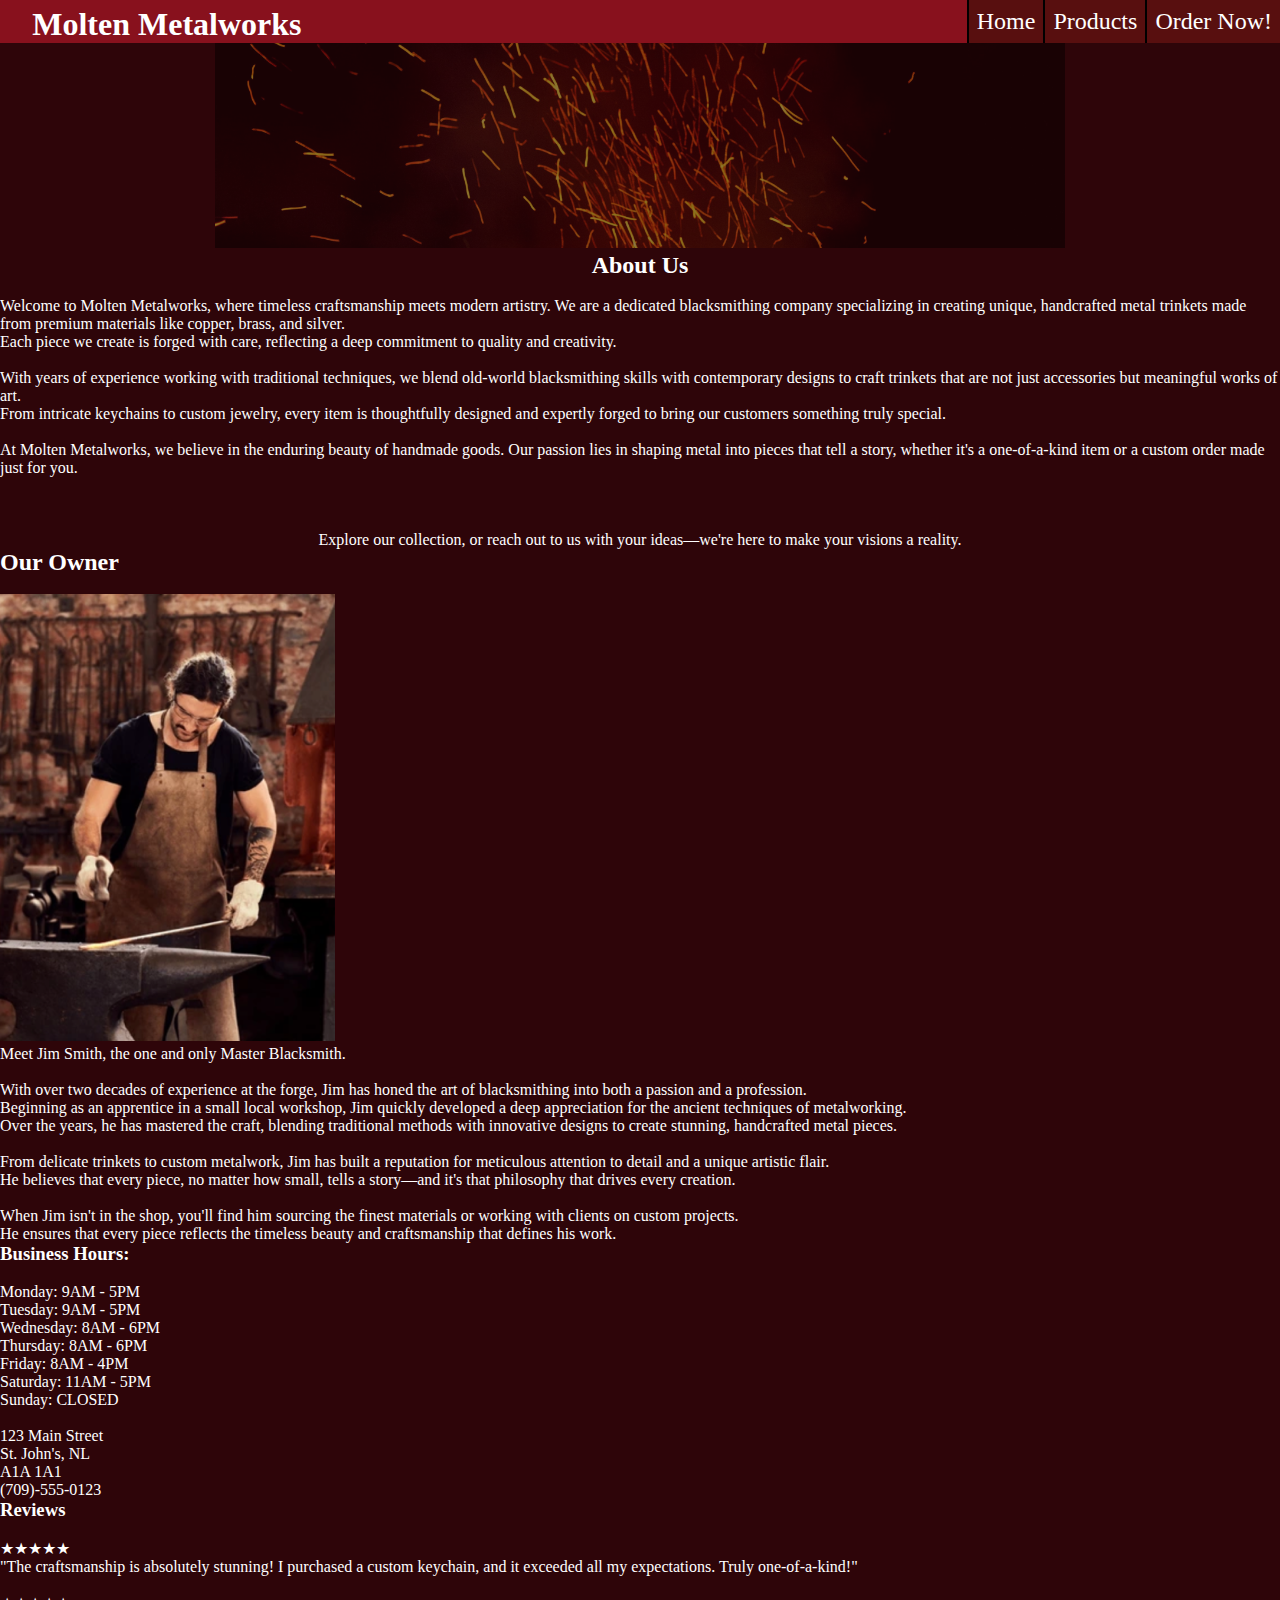
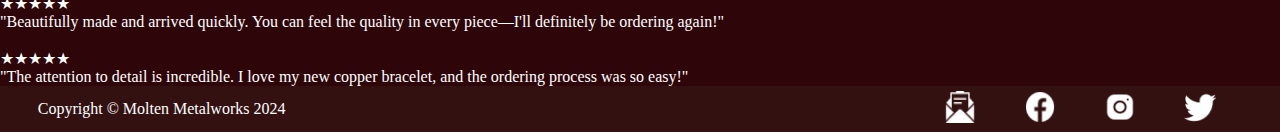
==== MidtermSprint/index.html @ f13ff61f "Added more div boxes" ====
<!DOCTYPE html>
<html lang="en">
  <head>
    <meta charset="UTF-8" />
    <meta name="viewport" content="width=device-width, initial-scale=1.0" />
    <title>Home - Molten Metalworks</title>
    <link rel="stylesheet" href="./styles/styles.css" />
  </head>
  <body>
    <div class="bodybox">
      <header>
        <div class="companyheading"><h1>Molten Metalworks</h1></div>
        <nav>
          <a href="./index.html"
            ><div class="navbox" id="homenav"><p>Home</p></div></a
          >
          <a href="./product.html"
            ><div class="navbox" id="poductsnav"><p>Products</p></div></a
          >
          <a href="./order.html"
            ><div class="navbox" id="ordernav">
              <p>Order Now!</p>
            </div></a
          >
        </nav>
      </header>
      <main>
        <div class="about-box">
          <center>
            <div class="sparks-img">
              <img
                src="./images/sparks.png"
                title="Image in main for styling"
                width="850 px"
                length="1200 px"
              />
            </div>
          </center>
          <center>
            <div class="about-heading"><h2>About Us</h2></div>
          </center>
          <br />
          <div class="about-main">
            <p>
              Welcome to Molten Metalworks, where timeless craftsmanship meets
              modern artistry. We are a dedicated blacksmithing company
              specializing in creating unique, handcrafted metal trinkets made
              from premium materials like copper, brass, and silver. <br />
              Each piece we create is forged with care, reflecting a deep
              commitment to quality and creativity.
            </p>
            <br />
            <p>
              With years of experience working with traditional techniques, we
              blend old-world blacksmithing skills with contemporary designs to
              craft trinkets that are not just accessories but meaningful works
              of art.
              <br />
              From intricate keychains to custom jewelry, every item is
              thoughtfully designed and expertly forged to bring our customers
              something truly special.
            </p>
            <br />
            <p>
              At Molten Metalworks, we believe in the enduring beauty of
              handmade goods. Our passion lies in shaping metal into pieces that
              tell a story, whether it's a one-of-a-kind item or a custom order
              made just for you.
            </p>
          </div>
          <br />
          <br />
          <br />
          <center>
            <div class="about-footer">
              <p>
                Explore our collection, or reach out to us with your ideas—we're
                here to make your visions a reality.
              </p>
            </div>
          </center>
        </div>

        <div class="ownerbox">
          <div class="ownerheading"></div>
          <h2>Our Owner</h2>
          <br />
          <div class="ownerimg">
            <img src="./images/jim_smith.png" title="Jim Smith the owner" />
          </div>
          <div class="ownertext">
            <p>Meet Jim Smith, the one and only Master Blacksmith.</p>
            <br />
            <p>
              With over two decades of experience at the forge, Jim has honed
              the art of blacksmithing into both a passion and a profession.
              <br />
              Beginning as an apprentice in a small local workshop, Jim quickly
              developed a deep appreciation for the ancient techniques of
              metalworking. <br />
              Over the years, he has mastered the craft, blending traditional
              methods with innovative designs to create stunning, handcrafted
              metal pieces.
            </p>
            <br />
            <p>
              From delicate trinkets to custom metalwork, Jim has built a
              reputation for meticulous attention to detail and a unique
              artistic flair. <br />
              He believes that every piece, no matter how small, tells a
              story—and it's that philosophy that drives every creation.
            </p>
            <br />
            <p>
              When Jim isn't in the shop, you'll find him sourcing the finest
              materials or working with clients on custom projects. <br />
              He ensures that every piece reflects the timeless beauty and
              craftsmanship that defines his work.
            </p>
          </div>
        </div>
        <div class="business-and-reviews">
          <div class="business">
            <h3>Business Hours:</h3>
            <br />
            <p>Monday: 9AM - 5PM</p>
            <p>Tuesday: 9AM - 5PM</p>
            <p>Wednesday: 8AM - 6PM</p>
            <p>Thursday: 8AM - 6PM</p>
            <p>Friday: 8AM - 4PM</p>
            <p>Saturday: 11AM - 5PM</p>
            <p>Sunday: CLOSED</p>
            <br />
            <p>123 Main Street</p>
            <p>St. John's, NL</p>
            <p>A1A 1A1</p>
            <p>(709)-555-0123</p>
          </div>

          <div class="reviews">
            <h3>Reviews</h3>
            <br />
            <p>★★★★★</p>
            <p>
              "The craftsmanship is absolutely stunning! I purchased a custom
              keychain, and it exceeded all my expectations. Truly
              one-of-a-kind!"
            </p>
            <br />
            <p>★★★★★</p>
            <p>
              "Beautifully made and arrived quickly. You can feel the quality in
              every piece—I'll definitely be ordering again!"
            </p>
            <br />
            <p>★★★★★</p>
            <p>
              "The attention to detail is incredible. I love my new copper
              bracelet, and the ordering process was so easy!"
            </p>
          </div>
        </div>
      </main>
      <footer>
        <div class="copyright">
          <p>Copyright &copy; Molten Metalworks 2024</p>
        </div>
        <div class="socials">
          <a href="#" aria-label="Email"
            ><img src="./images/email-icon 1.png" alt="Email" title="Email"
          /></a>
          <a href="#" aria-label="Facebook"
            ><img
              src="./images/facebook-icon 1.png"
              alt="Facebook"
              title="Facebook"
          /></a>
          <a href="#" aria-label="Instagram"
            ><img
              src="./images/instagram-icon 1.png"
              alt="Instagram"
              title="Instagram"
          /></a>
          <a href="#" aria-label="Twitter/X"
            ><img
              src="./images/twitter-icon 2.png"
              alt="Twitter/X"
              title="Twitter/X"
          /></a>
        </div>
      </footer>
    </div>
  </body>
</html>
---- MidtermSprint/styles/styles.css ----
* {
  margin: 0;
  padding: 0;
  /*font-family: Georgia, serif; Use font-family for fonts*/
}

.bodybox {
  background-color: #2e0509;
  color: white;
}

header {
  background-color: #88111d;
  display: grid;
  position: sticky;
  top: 0;
  grid-template-columns: repeat(3, 1fr);
  height: auto;
}

.companyheading {
  grid-column-start: 1;
  grid-column-end: -2;
  display: flex;
  align-items: end;
  padding-left: 5%;
}

nav {
  grid-column: -1;
  font-size: 1.5rem;
  display: grid;
  grid-template-columns: repeat(3, auto);
}

.navbox {
  display: flex;
  align-items: center;
  justify-content: center;
  background-color: #580f0f;
  padding: 0.5rem;
  border-left: 2px solid black;
}

.navbox > p {
  text-align: center;
  text-wrap: wrap;
}

nav a:link {
  color: white;
  text-decoration: none;
}

nav a:visited {
  color: white;
  text-decoration: none;
}

nav a:hover {
  color: white;
}

footer {
  display: grid;
  grid-template-columns: 4fr 1fr;
  background-color: #331111;
}

.copyright {
  display: flex;
  align-items: center;
  padding-left: 4%;
}

.socials {
  display: grid;
  grid-template-columns: repeat(4, auto);
  gap: 3rem;
  padding-top: 0.3rem;
  padding-bottom: 0.3rem;
  padding-right: 4rem;
  justify-content: end;
}

.socials > a > img {
  width: 2rem;
  height: 2rem;
}
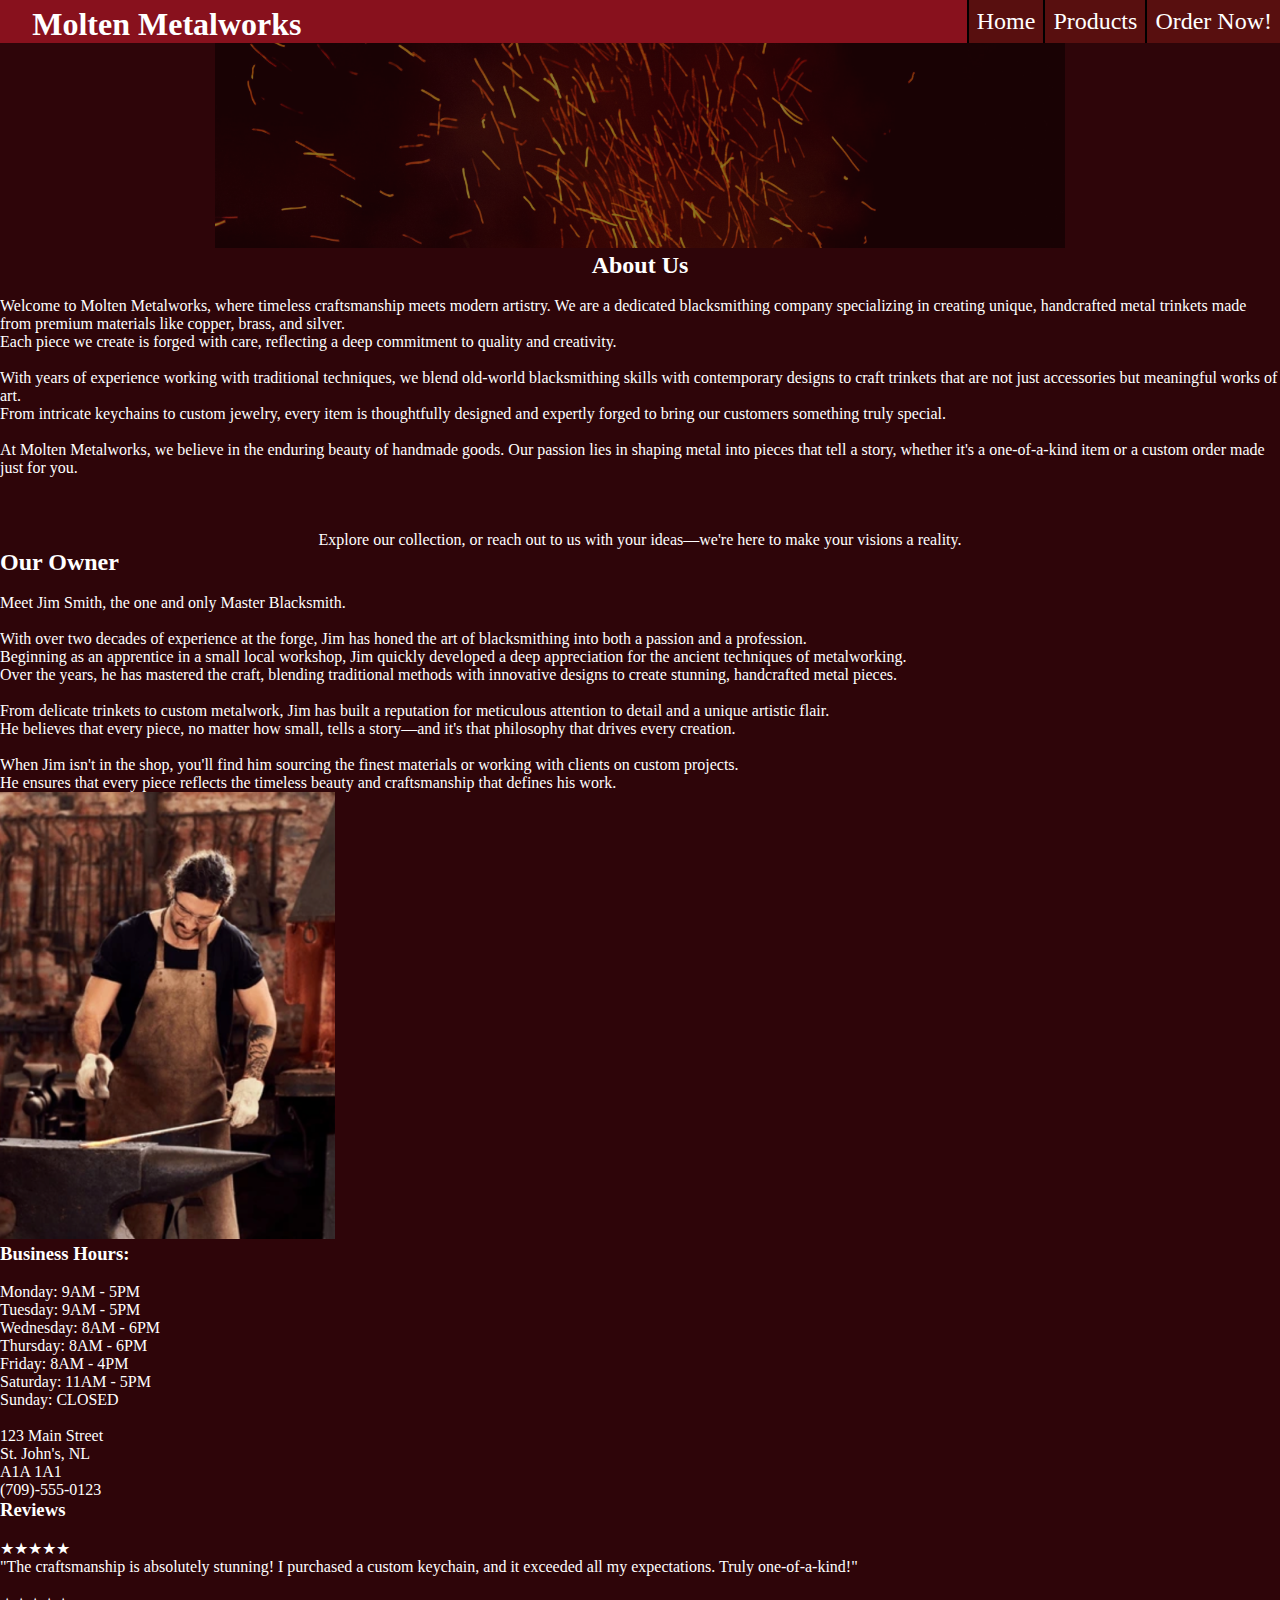
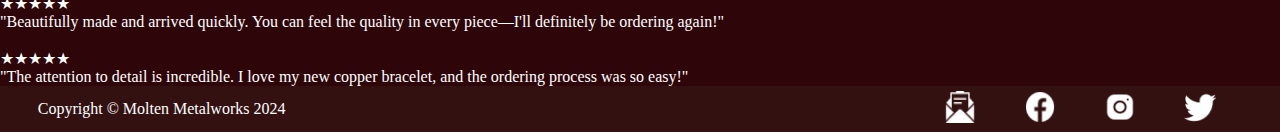
==== commit ea7338ff: "Moved woner image" ====
--- a/MidtermSprint/index.html
+++ b/MidtermSprint/index.html
@@ -85,9 +85,7 @@
           <div class="ownerheading"></div>
           <h2>Our Owner</h2>
           <br />
-          <div class="ownerimg">
-            <img src="./images/jim_smith.png" title="Jim Smith the owner" />
-          </div>
+
           <div class="ownertext">
             <p>Meet Jim Smith, the one and only Master Blacksmith.</p>
             <br />
@@ -117,6 +115,9 @@
               He ensures that every piece reflects the timeless beauty and
               craftsmanship that defines his work.
             </p>
+          </div>
+          <div class="ownerimg">
+            <img src="./images/jim_smith.png" title="Jim Smith the owner" />
           </div>
         </div>
         <div class="business-and-reviews">
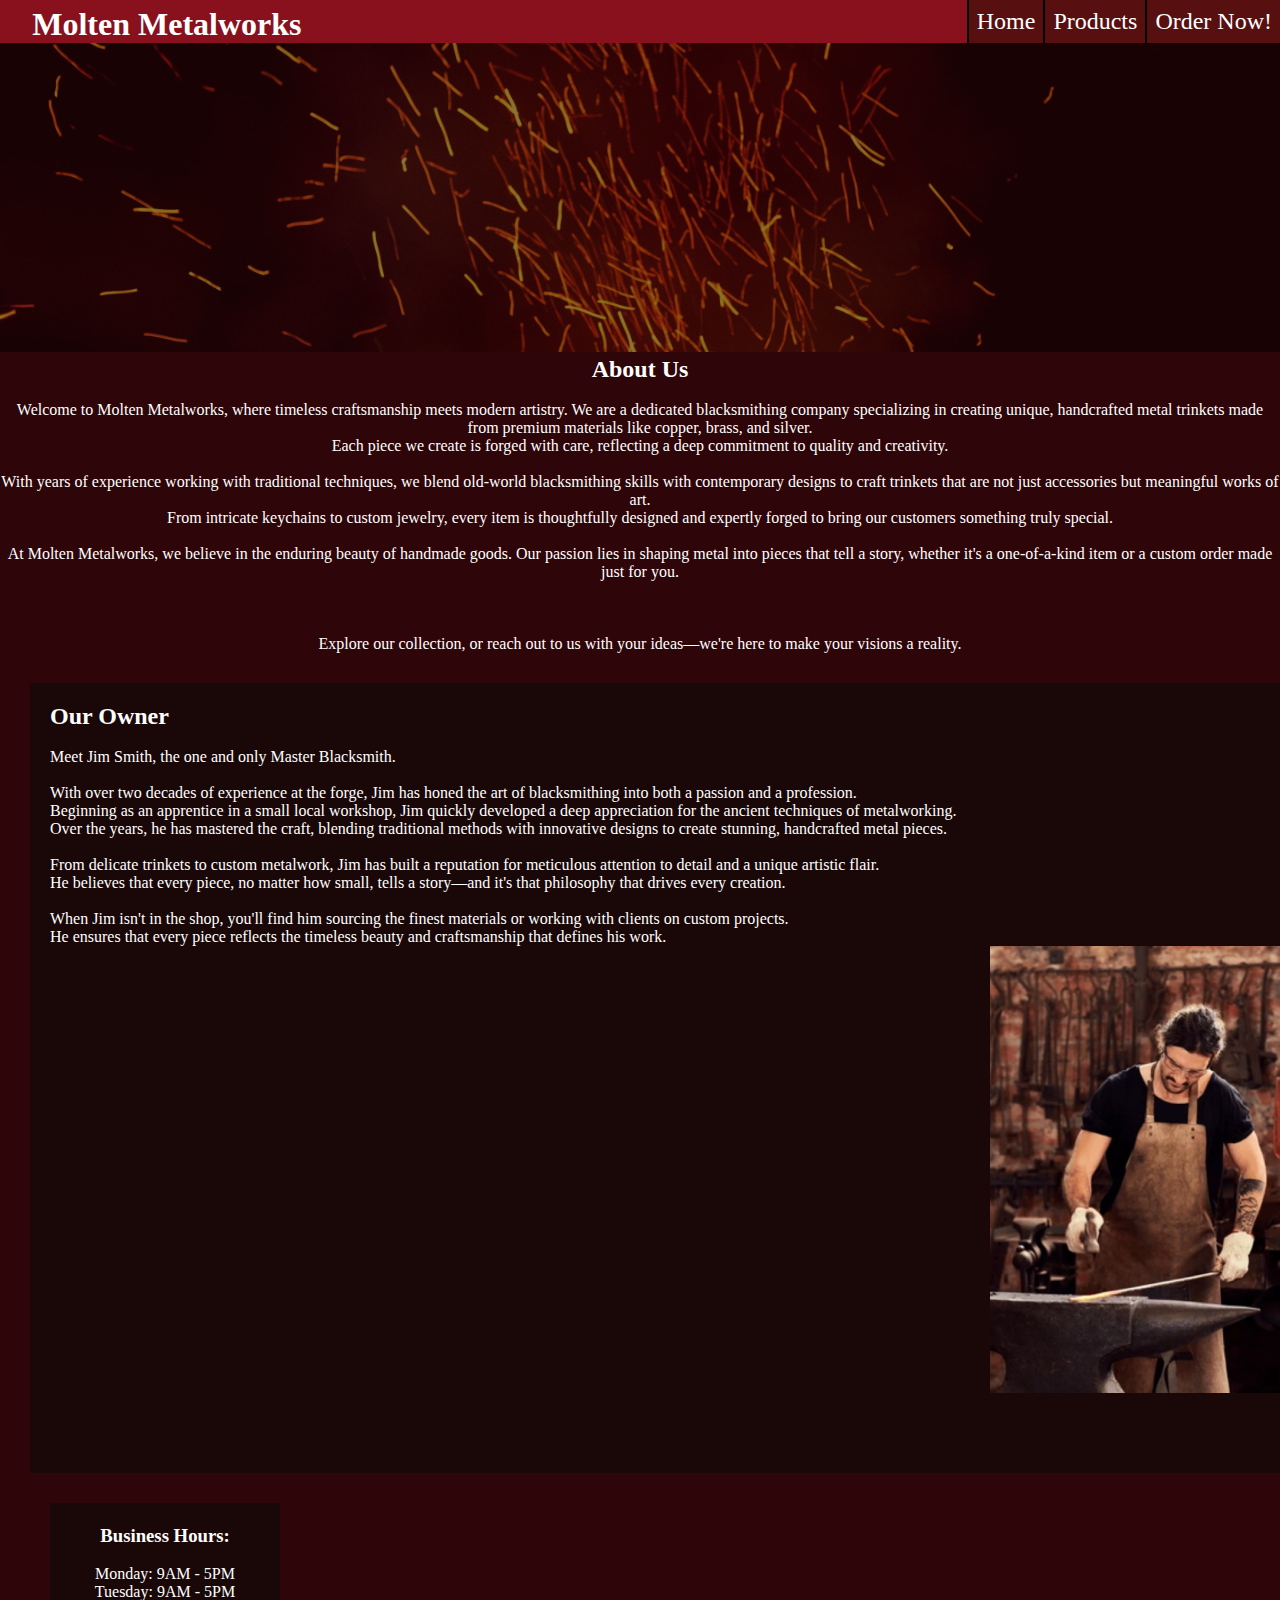
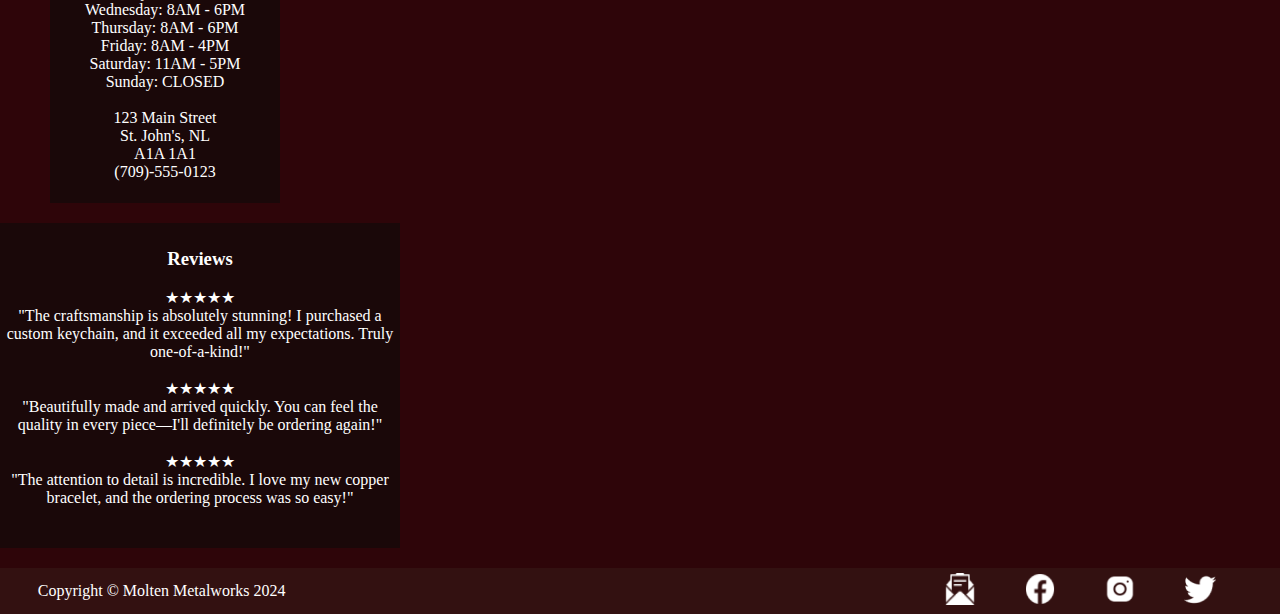
==== commit 1a1d373a: "CSS Edits" ====
--- a/MidtermSprint/index.html
+++ b/MidtermSprint/index.html
@@ -26,19 +26,14 @@
       </header>
       <main>
         <div class="about-box">
-          <center>
-            <div class="sparks-img">
-              <img
-                src="./images/sparks.png"
-                title="Image in main for styling"
-                width="850 px"
-                length="1200 px"
-              />
-            </div>
-          </center>
-          <center>
-            <div class="about-heading"><h2>About Us</h2></div>
-          </center>
+          <div class="sparks-img">
+            <img
+              src="./images/sparks.png"
+              title="Image in main for styling"
+              width="100%"
+            />
+          </div>
+          <div class="about-heading"><h2>About Us</h2></div>
           <br />
           <div class="about-main">
             <p>
@@ -67,18 +62,15 @@
               tell a story, whether it's a one-of-a-kind item or a custom order
               made just for you.
             </p>
+            <br />
+            <br />
+            <br />
+
+            <p>
+              Explore our collection, or reach out to us with your ideas—we're
+              here to make your visions a reality.
+            </p>
           </div>
-          <br />
-          <br />
-          <br />
-          <center>
-            <div class="about-footer">
-              <p>
-                Explore our collection, or reach out to us with your ideas—we're
-                here to make your visions a reality.
-              </p>
-            </div>
-          </center>
         </div>
 
         <div class="ownerbox">
--- a/MidtermSprint/styles/styles.css
+++ b/MidtermSprint/styles/styles.css
@@ -44,7 +44,14 @@
 
 .navbox > p {
   text-align: center;
-  text-wrap: wrap;
+  overflow-wrap: break-word; /* Ensures text will break within words if necessary */
+}
+
+.navbox:hover {
+  color: white;
+}
+.navbox:visited {
+  color: orangered;
 }
 
 nav a:link {
@@ -53,12 +60,12 @@
 }
 
 nav a:visited {
-  color: white;
+  color: orangered;
   text-decoration: none;
 }
 
 nav a:hover {
-  color: white;
+  color: rgb(255, 255, 255);
 }
 
 footer {
@@ -87,3 +94,59 @@
   width: 2rem;
   height: 2rem;
 }
+
+.about-heading {
+  display: flex;
+  justify-content: center;
+}
+
+.about-main > p {
+  display: flex;
+  justify-content: center;
+  text-align: center;
+}
+
+.ownerbox {
+  text-align: top;
+  background-color: #1a0809;
+  color: white;
+  border: 30px white;
+  height: 750px;
+  width: 1775px;
+  margin: 30px;
+  padding-left: 20px;
+  padding-bottom: 20px;
+  padding-top: 20px;
+}
+
+.business {
+  align-content: center;
+  background-color: #1a0809;
+  color: white;
+  width: 230px;
+  height: 300px;
+  margin-left: 50px;
+  margin-bottom: 20px;
+  text-align: center;
+  border: 30px white;
+}
+
+.ownerimg {
+  text-align: right;
+}
+
+.ownerimg img {
+  margin-right: 500px;
+}
+
+.reviews {
+  align-content: right;
+  background-color: #1a0809;
+  color: white;
+  width: 400px;
+  height: 300px;
+  text-align: center;
+  padding-top: 25px;
+  border: 30px white;
+  margin-bottom: 20px;
+}
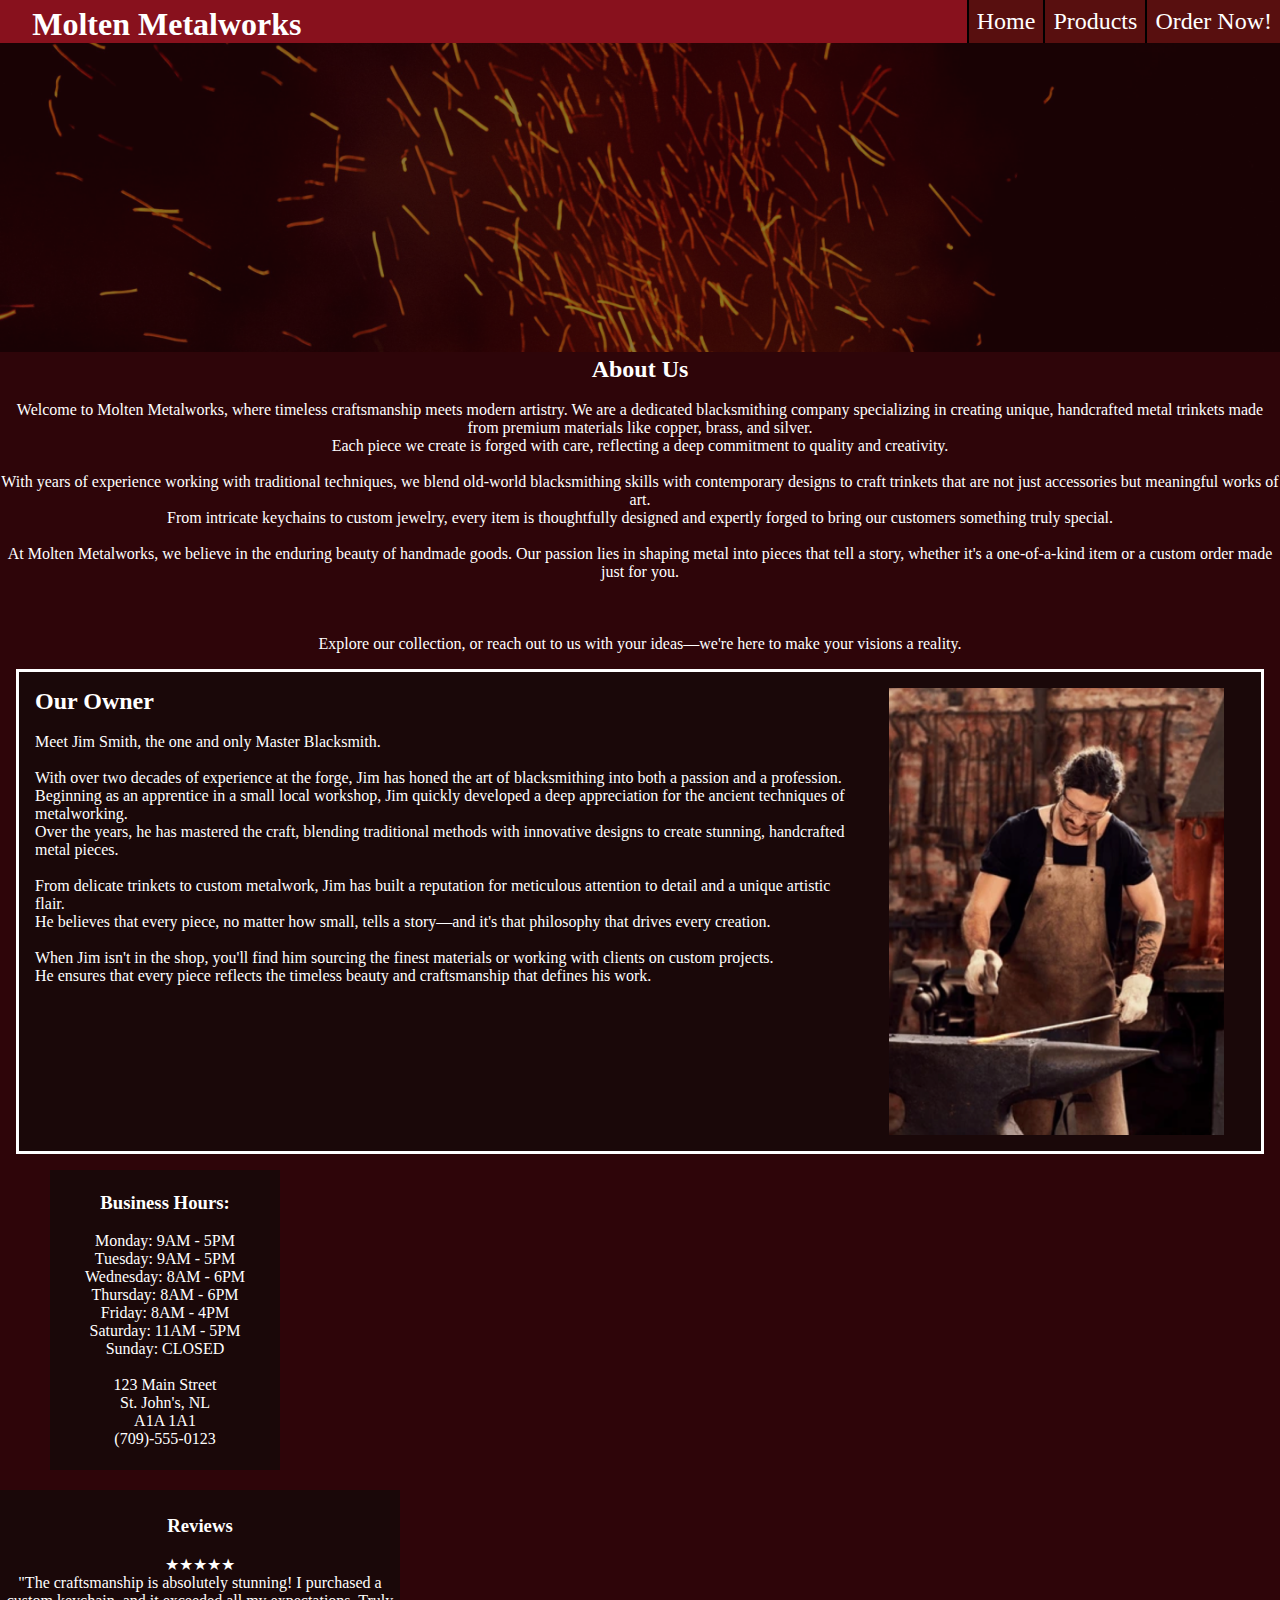
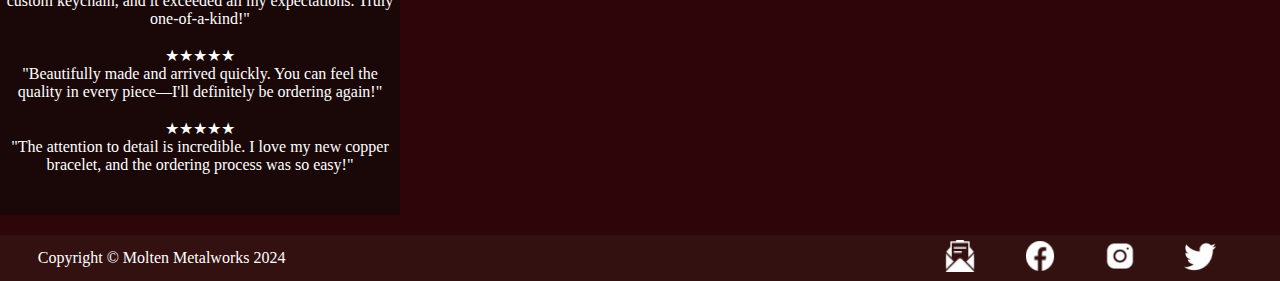
==== commit e422ac66: "Progress for owner box" ====
--- a/MidtermSprint/index.html
+++ b/MidtermSprint/index.html
@@ -74,11 +74,9 @@
         </div>
 
         <div class="ownerbox">
-          <div class="ownerheading"></div>
-          <h2>Our Owner</h2>
-          <br />
-
           <div class="ownertext">
+            <h2>Our Owner</h2>
+            <br />
             <p>Meet Jim Smith, the one and only Master Blacksmith.</p>
             <br />
             <p>
--- a/MidtermSprint/styles/styles.css
+++ b/MidtermSprint/styles/styles.css
@@ -107,16 +107,20 @@
 }
 
 .ownerbox {
-  text-align: top;
+  display: grid;
+  grid-template-columns: 2fr 1fr;
   background-color: #1a0809;
   color: white;
-  border: 30px white;
-  height: 750px;
-  width: 1775px;
-  margin: 30px;
-  padding-left: 20px;
-  padding-bottom: 20px;
-  padding-top: 20px;
+  border: 3px solid white;
+  margin: 1em;
+  padding-left: 1em;
+  padding-bottom: 1em;
+  padding-top: 1em;
+}
+
+.ownerimg {
+  display: flex;
+  justify-content: center;
 }
 
 .business {
@@ -131,14 +135,6 @@
   border: 30px white;
 }
 
-.ownerimg {
-  text-align: right;
-}
-
-.ownerimg img {
-  margin-right: 500px;
-}
-
 .reviews {
   align-content: right;
   background-color: #1a0809;
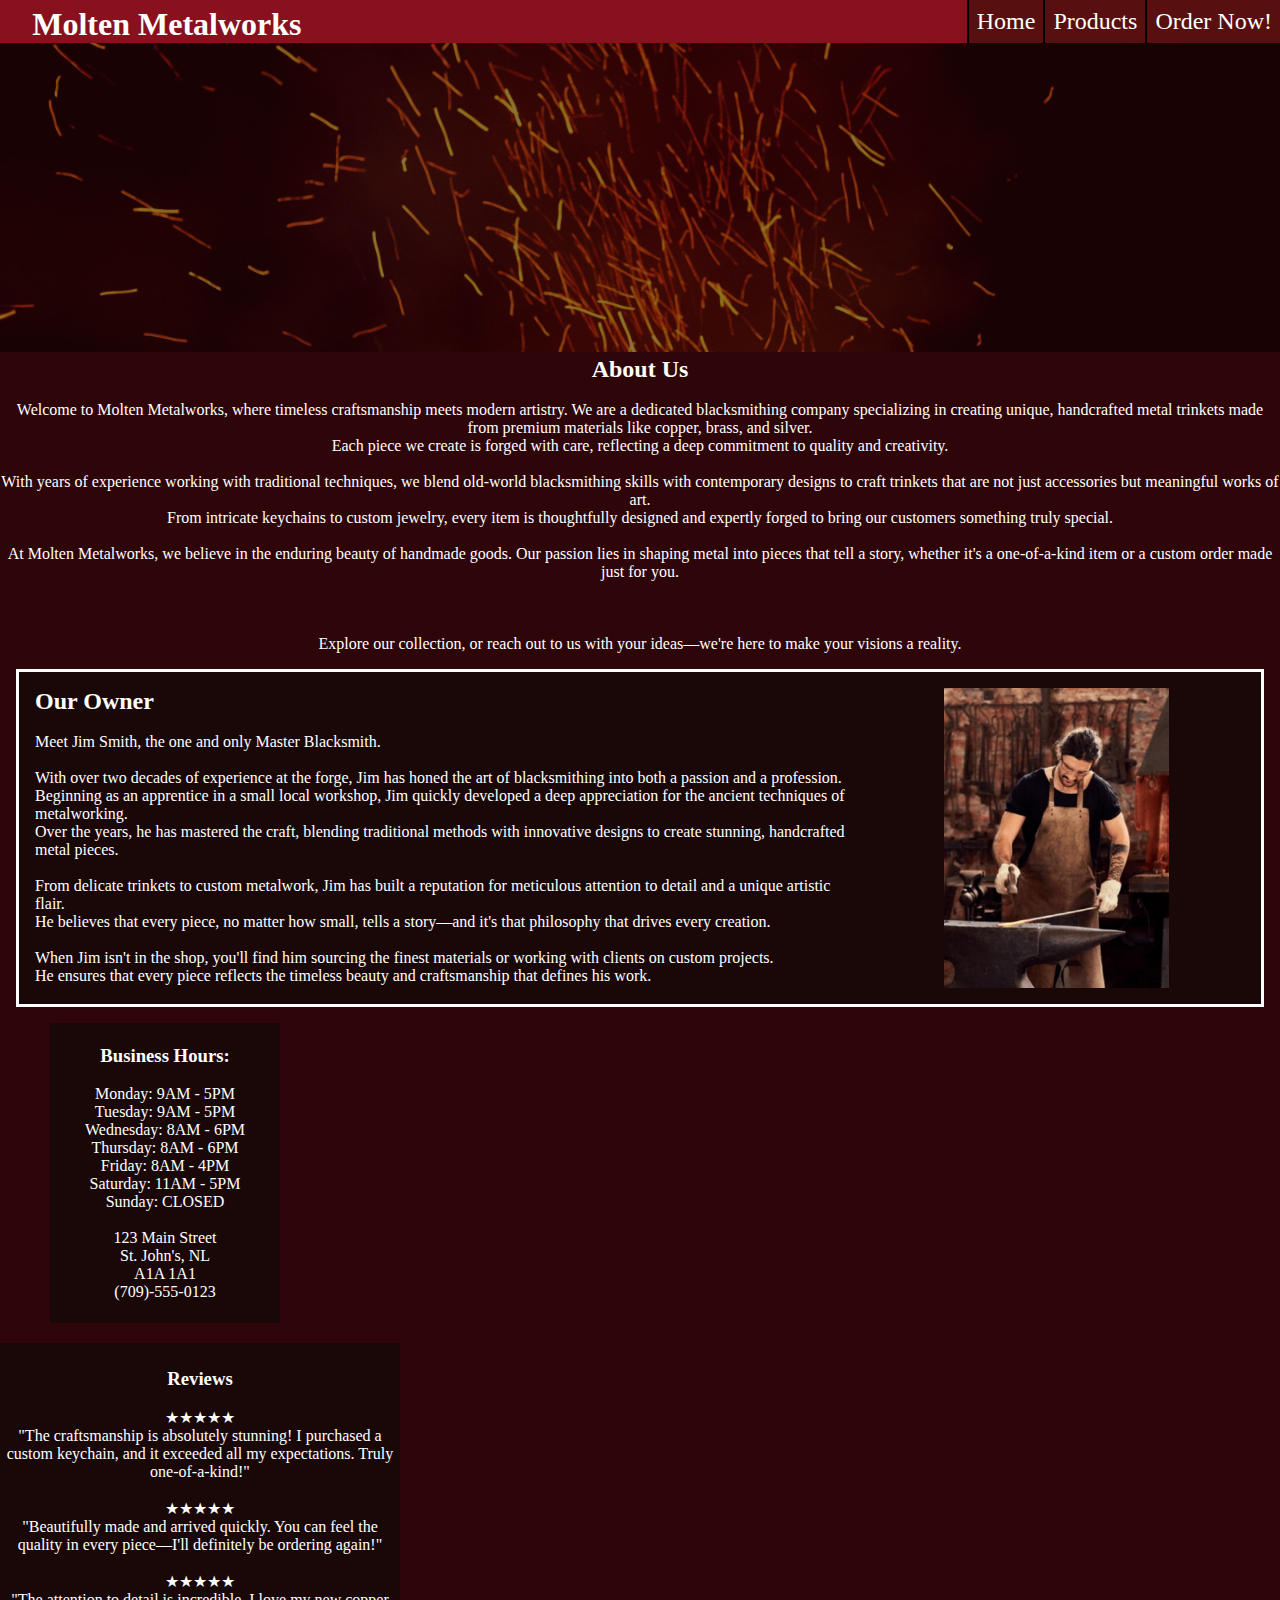
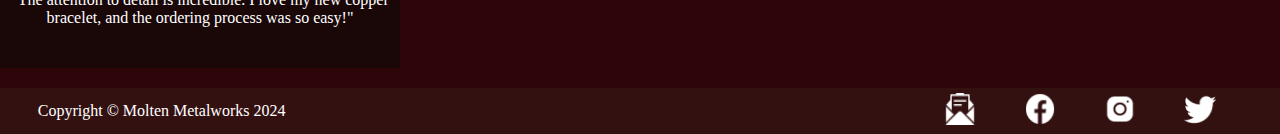
==== commit a608e4f8: "Owner photo size change" ====
--- a/MidtermSprint/index.html
+++ b/MidtermSprint/index.html
@@ -107,7 +107,11 @@
             </p>
           </div>
           <div class="ownerimg">
-            <img src="./images/jim_smith.png" title="Jim Smith the owner" />
+            <img
+              src="./images/jim_smith.png"
+              title="Jim Smith the owner"
+              height="300rem"
+            />
           </div>
         </div>
         <div class="business-and-reviews">
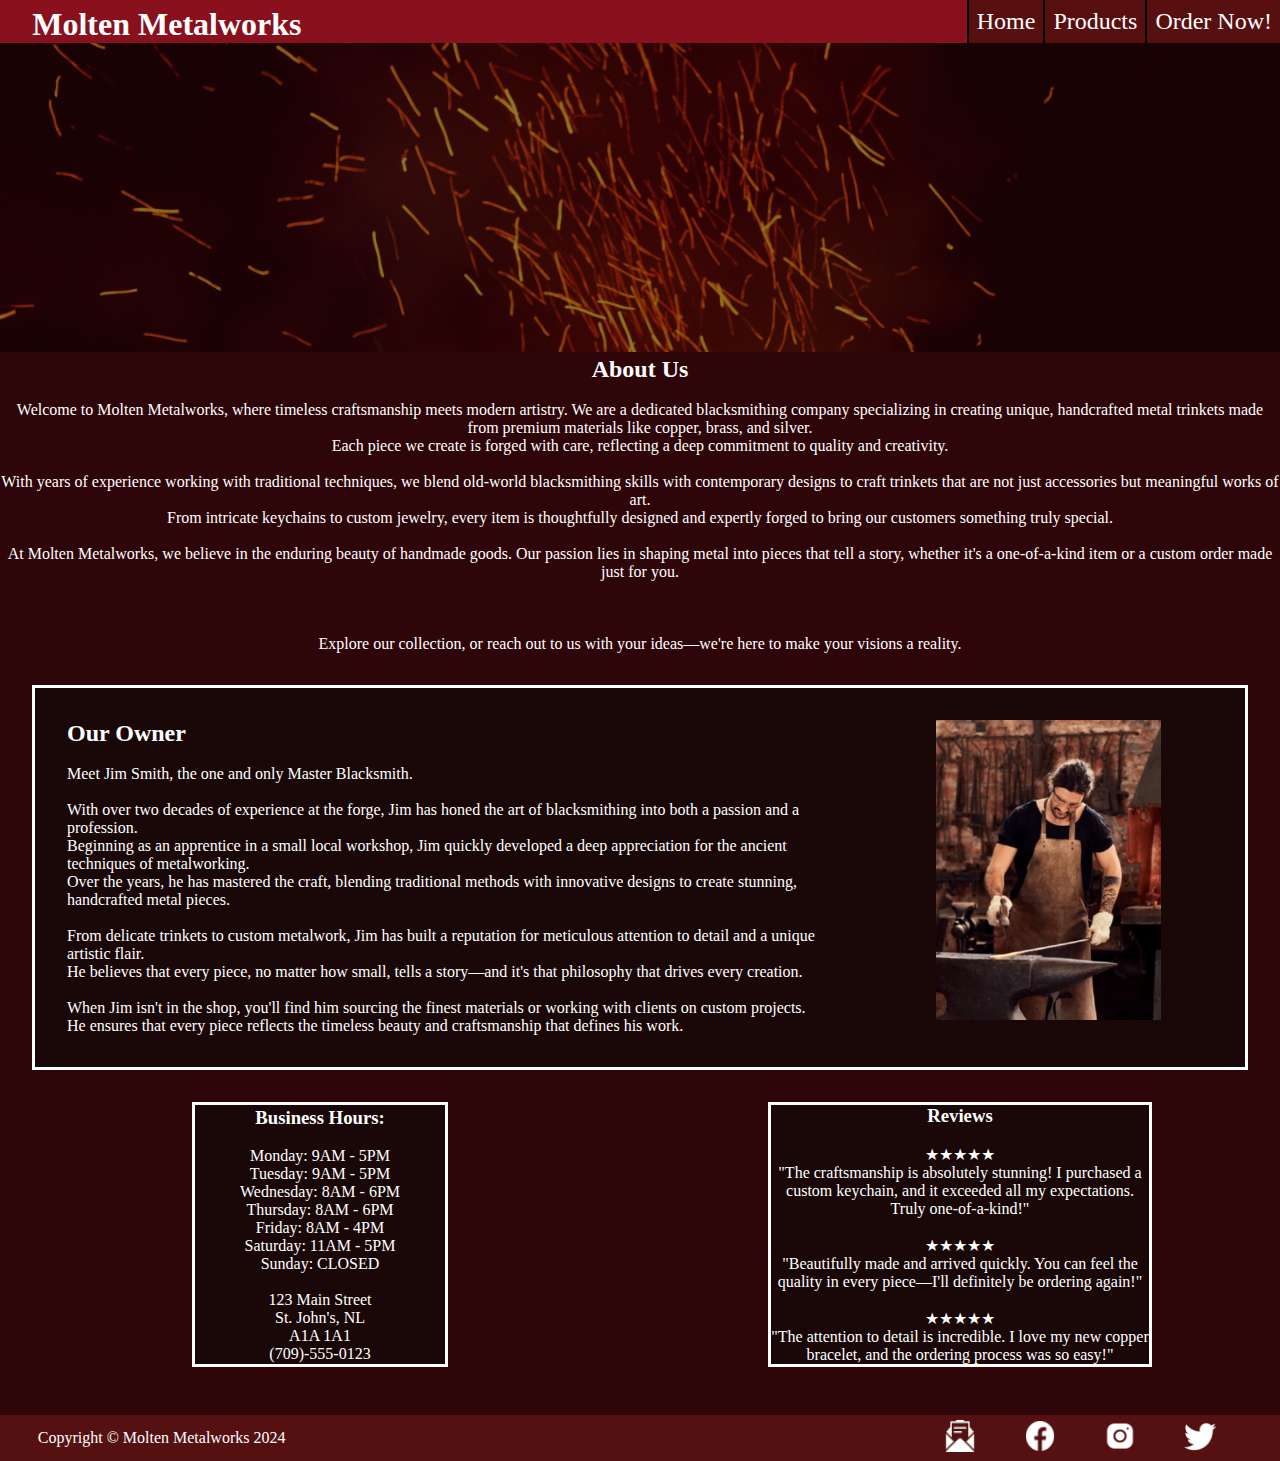
==== commit 9da3289a: "Significant visual improvements to main page" ====
--- a/MidtermSprint/index.html
+++ b/MidtermSprint/index.html
@@ -116,43 +116,47 @@
         </div>
         <div class="business-and-reviews">
           <div class="business">
-            <h3>Business Hours:</h3>
-            <br />
-            <p>Monday: 9AM - 5PM</p>
-            <p>Tuesday: 9AM - 5PM</p>
-            <p>Wednesday: 8AM - 6PM</p>
-            <p>Thursday: 8AM - 6PM</p>
-            <p>Friday: 8AM - 4PM</p>
-            <p>Saturday: 11AM - 5PM</p>
-            <p>Sunday: CLOSED</p>
-            <br />
-            <p>123 Main Street</p>
-            <p>St. John's, NL</p>
-            <p>A1A 1A1</p>
-            <p>(709)-555-0123</p>
+            <div>
+              <h3>Business Hours:</h3>
+              <br />
+              <p>Monday: 9AM - 5PM</p>
+              <p>Tuesday: 9AM - 5PM</p>
+              <p>Wednesday: 8AM - 6PM</p>
+              <p>Thursday: 8AM - 6PM</p>
+              <p>Friday: 8AM - 4PM</p>
+              <p>Saturday: 11AM - 5PM</p>
+              <p>Sunday: CLOSED</p>
+              <br />
+              <p>123 Main Street</p>
+              <p>St. John's, NL</p>
+              <p>A1A 1A1</p>
+              <p>(709)-555-0123</p>
+            </div>
           </div>
 
           <div class="reviews">
-            <h3>Reviews</h3>
-            <br />
-            <p>★★★★★</p>
-            <p>
-              "The craftsmanship is absolutely stunning! I purchased a custom
-              keychain, and it exceeded all my expectations. Truly
-              one-of-a-kind!"
-            </p>
-            <br />
-            <p>★★★★★</p>
-            <p>
-              "Beautifully made and arrived quickly. You can feel the quality in
-              every piece—I'll definitely be ordering again!"
-            </p>
-            <br />
-            <p>★★★★★</p>
-            <p>
-              "The attention to detail is incredible. I love my new copper
-              bracelet, and the ordering process was so easy!"
-            </p>
+            <div>
+              <h3>Reviews</h3>
+              <br />
+              <p>★★★★★</p>
+              <p>
+                "The craftsmanship is absolutely stunning! I purchased a custom
+                keychain, and it exceeded all my expectations. Truly
+                one-of-a-kind!"
+              </p>
+              <br />
+              <p>★★★★★</p>
+              <p>
+                "Beautifully made and arrived quickly. You can feel the quality
+                in every piece—I'll definitely be ordering again!"
+              </p>
+              <br />
+              <p>★★★★★</p>
+              <p>
+                "The attention to detail is incredible. I love my new copper
+                bracelet, and the ordering process was so easy!"
+              </p>
+            </div>
           </div>
         </div>
       </main>
--- a/MidtermSprint/styles/styles.css
+++ b/MidtermSprint/styles/styles.css
@@ -16,6 +16,10 @@
   top: 0;
   grid-template-columns: repeat(3, 1fr);
   height: auto;
+}
+
+main {
+  padding-bottom: 3rem;
 }
 
 .companyheading {
@@ -48,10 +52,7 @@
 }
 
 .navbox:hover {
-  color: white;
-}
-.navbox:visited {
-  color: orangered;
+  background-color: orangered;
 }
 
 nav a:link {
@@ -60,18 +61,18 @@
 }
 
 nav a:visited {
-  color: orangered;
+  color: white;
   text-decoration: none;
 }
 
 nav a:hover {
-  color: rgb(255, 255, 255);
+  color: white;
 }
 
 footer {
   display: grid;
   grid-template-columns: 4fr 1fr;
-  background-color: #331111;
+  background-color: #551111;
 }
 
 .copyright {
@@ -112,10 +113,10 @@
   background-color: #1a0809;
   color: white;
   border: 3px solid white;
-  margin: 1em;
-  padding-left: 1em;
-  padding-bottom: 1em;
-  padding-top: 1em;
+  margin: 2rem;
+  padding-left: 2rem;
+  padding-bottom: 2rem;
+  padding-top: 2rem;
 }
 
 .ownerimg {
@@ -123,26 +124,31 @@
   justify-content: center;
 }
 
+.business-and-reviews {
+  display: grid;
+  grid-template-columns: 1fr 1fr;
+}
+
 .business {
-  align-content: center;
+  display: flex;
+  justify-content: center;
+  align-items: center;
   background-color: #1a0809;
   color: white;
-  width: 230px;
-  height: 300px;
-  margin-left: 50px;
-  margin-bottom: 20px;
+  margin-left: 30%;
+  margin-right: 30%;
   text-align: center;
-  border: 30px white;
+  border: 3px solid white;
 }
 
 .reviews {
-  align-content: right;
+  display: flex;
+  justify-content: center;
+  align-items: center;
   background-color: #1a0809;
   color: white;
-  width: 400px;
-  height: 300px;
   text-align: center;
-  padding-top: 25px;
-  border: 30px white;
-  margin-bottom: 20px;
+  margin-left: 20%;
+  margin-right: 20%;
+  border: 3px solid white;
 }
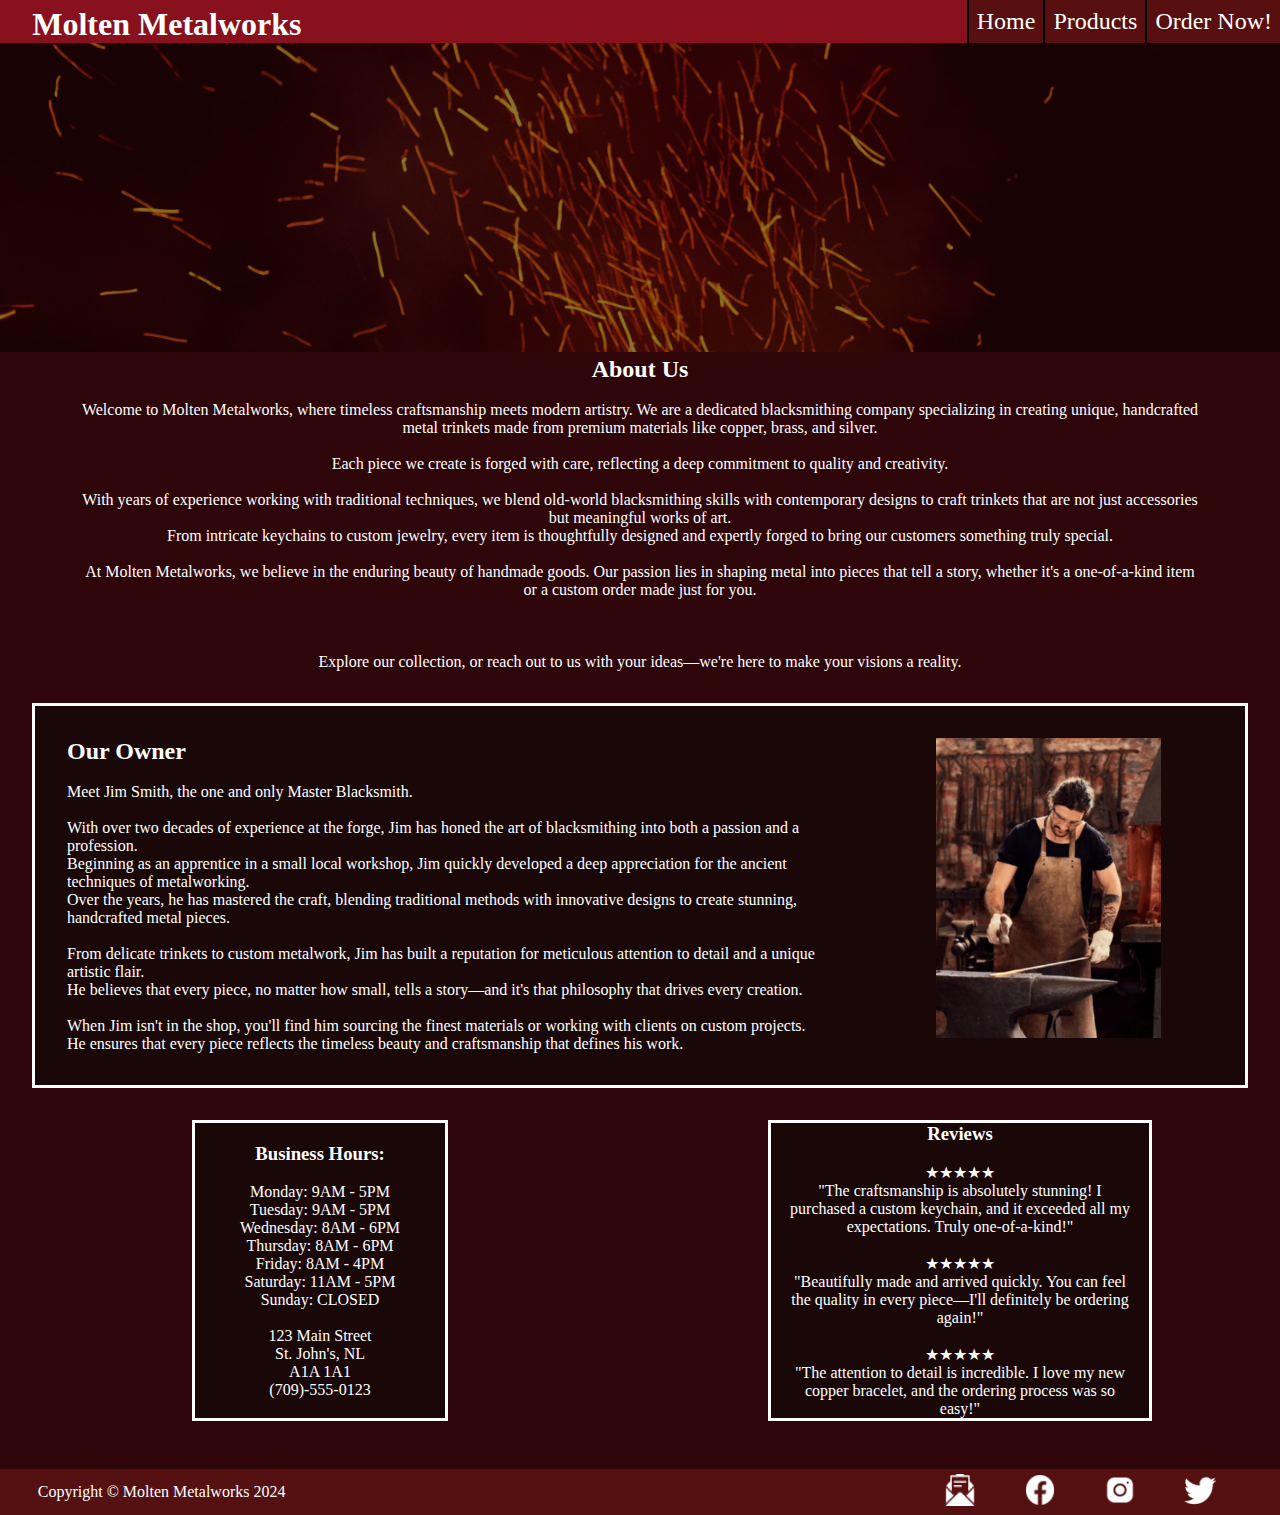
==== commit d217a28d: "Small update to index and css" ====
--- a/MidtermSprint/index.html
+++ b/MidtermSprint/index.html
@@ -40,7 +40,10 @@
               Welcome to Molten Metalworks, where timeless craftsmanship meets
               modern artistry. We are a dedicated blacksmithing company
               specializing in creating unique, handcrafted metal trinkets made
-              from premium materials like copper, brass, and silver. <br />
+              from premium materials like copper, brass, and silver.
+            </p>
+            <br />
+            <p>
               Each piece we create is forged with care, reflecting a deep
               commitment to quality and creativity.
             </p>
--- a/MidtermSprint/styles/styles.css
+++ b/MidtermSprint/styles/styles.css
@@ -101,6 +101,11 @@
   justify-content: center;
 }
 
+.about-main {
+  padding-left: 5rem;
+  padding-right: 5rem;
+}
+
 .about-main > p {
   display: flex;
   justify-content: center;
@@ -137,6 +142,8 @@
   color: white;
   margin-left: 30%;
   margin-right: 30%;
+  padding-bottom: 1rem;
+  padding-top: 1rem;
   text-align: center;
   border: 3px solid white;
 }
@@ -150,5 +157,7 @@
   text-align: center;
   margin-left: 20%;
   margin-right: 20%;
+  padding-left: 1rem;
+  padding-right: 1rem;
   border: 3px solid white;
 }
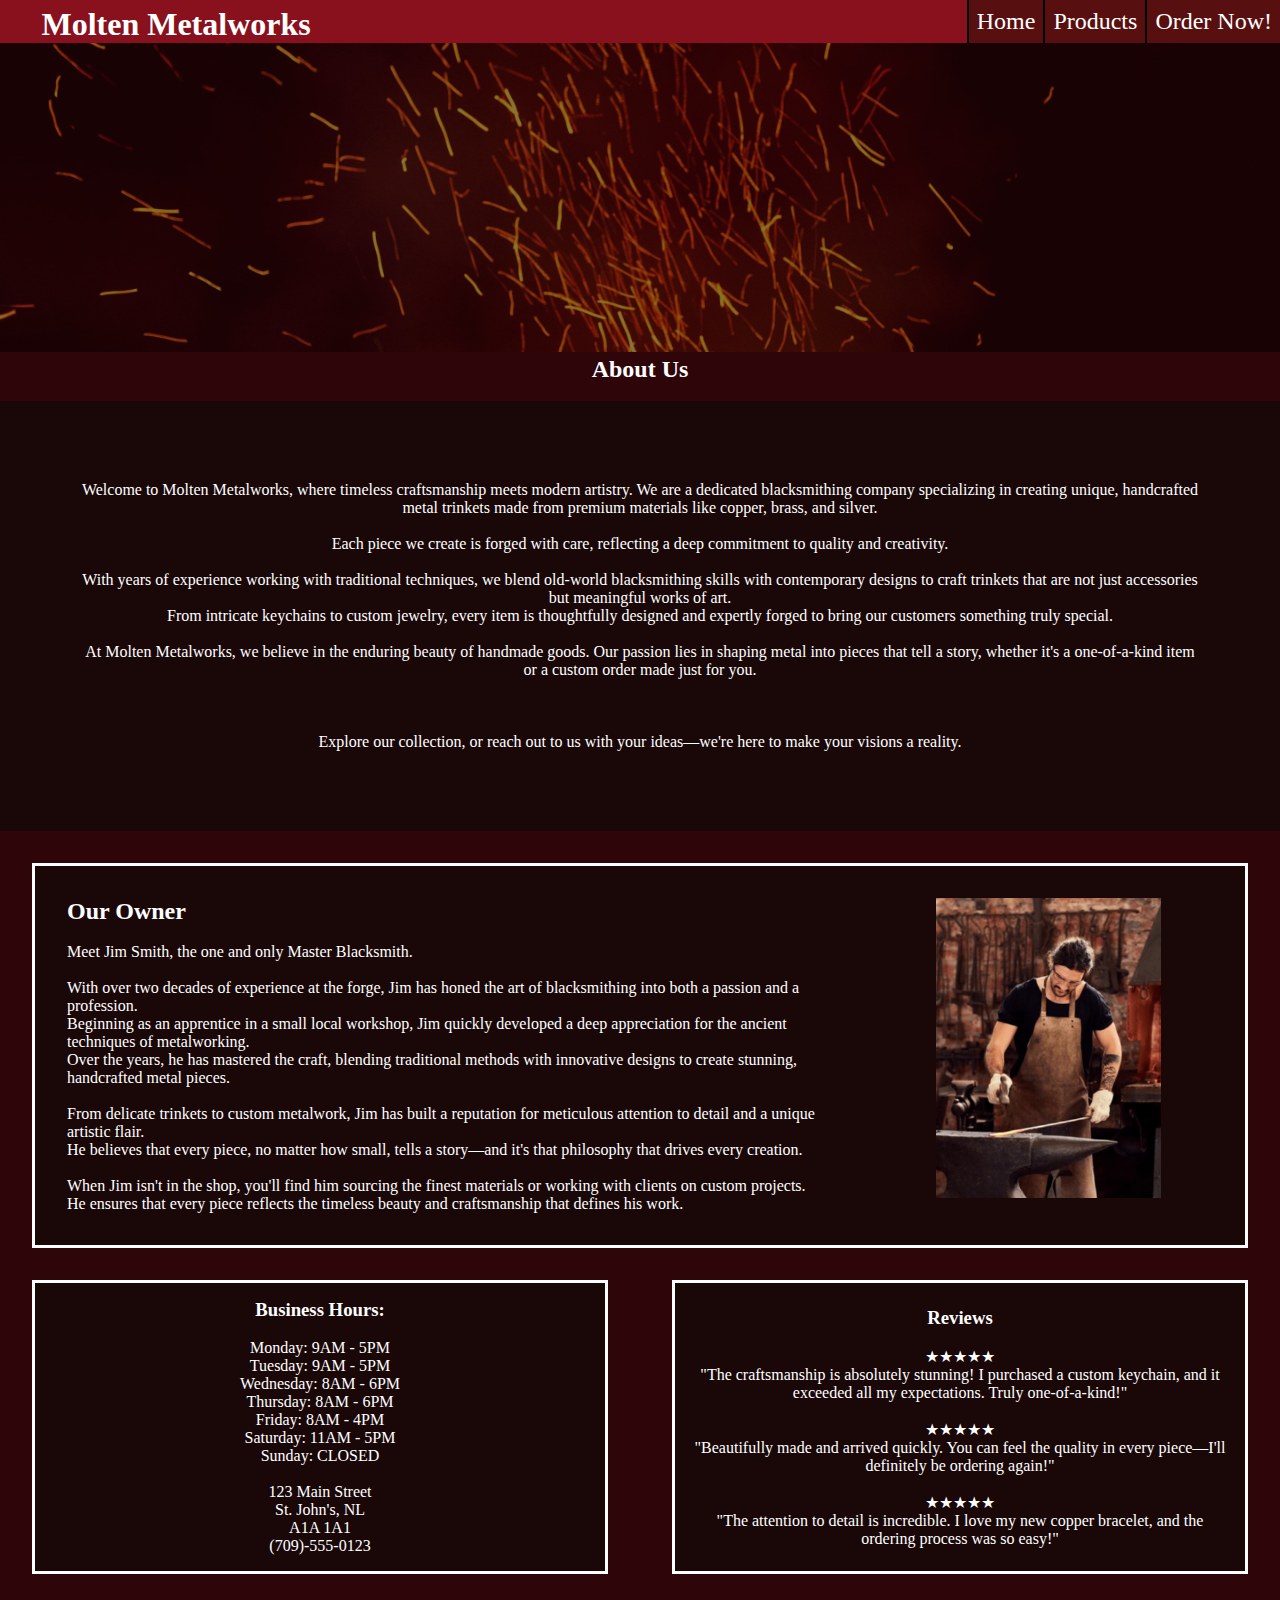
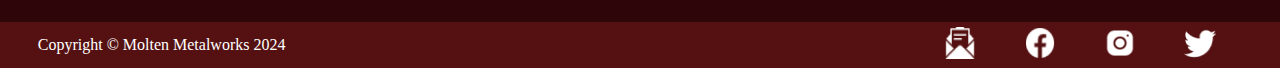
==== commit e71f3ff3: "Added author comments" ====
--- a/MidtermSprint/index.html
+++ b/MidtermSprint/index.html
@@ -5,6 +5,9 @@
     <meta name="viewport" content="width=device-width, initial-scale=1.0" />
     <title>Home - Molten Metalworks</title>
     <link rel="stylesheet" href="./styles/styles.css" />
+    <!--AUTHORS: Zachary Collier, Sarah Elizabeth Murphy, Kyle/Scarlett Budgell
+        END DATE: October 26th 2024
+        DESCRIPTION: Product Sample Page for Molten Metalworks.-->
   </head>
   <body>
     <div class="bodybox">
--- a/MidtermSprint/styles/styles.css
+++ b/MidtermSprint/styles/styles.css
@@ -1,3 +1,7 @@
+/*AUTHORS: Zachary Collier, Sarah Elizabeth Murphy, Kyle/Scarlett Budgell
+        END DATE: October 26th 2024
+        DESCRIPTION: Style Sheet for Molten Metalworks.*/
+
 * {
   margin: 0;
   padding: 0;
@@ -14,7 +18,7 @@
   display: grid;
   position: sticky;
   top: 0;
-  grid-template-columns: repeat(3, 1fr);
+  grid-template-columns: 6fr 1fr;
   height: auto;
 }
 
@@ -23,8 +27,6 @@
 }
 
 .companyheading {
-  grid-column-start: 1;
-  grid-column-end: -2;
   display: flex;
   align-items: end;
   padding-left: 5%;
@@ -96,6 +98,23 @@
   height: 2rem;
 }
 
+/* Red asterisk for required fields */
+.required-star {
+  color: red;
+  margin-left: 5px;
+}
+
+button {
+  background-color: #d7a97a;
+  color: #4d0707;
+  padding: 0.5rem 2rem;
+  border: none;
+  border-radius: 5px;
+  cursor: pointer;
+}
+
+/* Index Page */
+
 .about-heading {
   display: flex;
   justify-content: center;
@@ -104,6 +123,9 @@
 .about-main {
   padding-left: 5rem;
   padding-right: 5rem;
+  background-color: #1a0809;
+  padding-top: 5rem;
+  padding-bottom: 5rem;
 }
 
 .about-main > p {
@@ -140,8 +162,8 @@
   align-items: center;
   background-color: #1a0809;
   color: white;
-  margin-left: 30%;
-  margin-right: 30%;
+  margin-left: 2rem;
+  margin-right: 2rem;
   padding-bottom: 1rem;
   padding-top: 1rem;
   text-align: center;
@@ -155,9 +177,255 @@
   background-color: #1a0809;
   color: white;
   text-align: center;
-  margin-left: 20%;
-  margin-right: 20%;
-  padding-left: 1rem;
-  padding-right: 1rem;
+  margin-left: 2rem;
+  margin-right: 2rem;
+  padding: 1rem;
   border: 3px solid white;
 }
+
+/* Product Page */
+
+.product-box-container {
+  display: flex;
+  flex-wrap: wrap;
+  justify-content: center;
+  gap: 1rem;
+  padding: 1rem;
+}
+
+.products-heading {
+  text-align: center;
+  padding-top: 1rem;
+}
+
+.product-box {
+  display: flex;
+  float: left;
+  padding: 1rem;
+  margin: 1.5rem;
+  align-content: center;
+  text-align: center;
+  border: 3px solid white;
+}
+
+.img-box {
+  background-color: rgba(0, 0, 0, 0.4);
+  width: 300px;
+  padding: 2rem;
+}
+
+.img-box > img,
+p,
+h4 {
+  opacity: 1;
+}
+
+.img-box > p,
+h4 {
+  padding-top: 15px;
+}
+
+/* Order Page */
+
+#alertBox {
+  display: flex;
+  position: sticky;
+  bottom: 0;
+  justify-content: center;
+  width: 100%;
+  background-color: rgba(0, 0, 0, 0);
+  padding: 1rem;
+}
+
+.custom-order-box {
+  background-color: rgba(0, 0, 0, 0.4);
+  margin: 1.5rem 5%;
+  border: 3px solid white;
+}
+
+.custom-order-heading {
+  text-align: center;
+  grid-column-start: 1;
+  grid-column-end: -1;
+}
+
+.custom-order-form {
+  display: grid;
+  grid-template-columns: 1fr 1fr;
+  padding: 2rem;
+  gap: 1rem;
+}
+
+.custom-order-form > label {
+  text-align: right;
+}
+
+.custom-order-form > input,
+select {
+  width: 50%;
+  padding: 0.5rem;
+  border-radius: 5px;
+  border: none;
+  background-color: #6b2a2a;
+  color: #fff;
+}
+
+.item-submit {
+  display: flex;
+  grid-column-start: 1;
+  grid-column-end: -1;
+  justify-content: center;
+}
+
+.order-list-container {
+  display: flex;
+  justify-content: center;
+  padding: 1rem;
+}
+
+#orderList {
+  border-collapse: collapse;
+  width: 50%;
+  border: #fff solid 3px;
+}
+
+#orderList thead th {
+  border: #fff solid 3px;
+  padding: 0.5rem;
+  background-color: #4d0707;
+}
+
+#orderList tr td {
+  border-left: #fff solid 3px;
+  border-bottom: #fff dotted 3px;
+  padding: 0.25rem;
+  background-color: #6b2a2a;
+}
+
+.order-total {
+  display: flex;
+  justify-content: end;
+  align-items: center;
+  padding-right: 30%;
+}
+
+.order-total > input {
+  width: 15%;
+  padding: 0.5rem;
+  border-radius: 5px;
+  border: none;
+  background-color: #6b2a2a;
+  color: #fff;
+  margin-left: 1rem;
+}
+
+.customer-info-box {
+  display: flex;
+  justify-content: center;
+  flex-wrap: wrap;
+}
+
+.customer-info-box > table {
+  width: 50%;
+}
+
+.customer-info-box table tr td {
+  padding: 1.5rem;
+  text-align: right;
+}
+
+.customer-info-box table tr td input {
+  padding: 0.5rem;
+  border-radius: 5px;
+  border: none;
+  background-color: #6b2a2a;
+  color: #fff;
+  margin-left: 1rem;
+  width: 100%;
+}
+
+.order-button {
+  display: flex;
+  justify-content: center;
+}
+
+.order-footer-container {
+  display: flex;
+  align-items: center;
+  justify-content: center;
+  gap: 10px; /* Space between the checkbox and button */
+  margin-top: 20px;
+}
+
+.order-footer-container label,
+.order-footer-container button {
+  cursor: pointer;
+}
+
+@media (max-width: 1080px) {
+  .customer-info-box > table {
+    width: 75%;
+  }
+}
+
+@media (max-width: 760px) {
+  header {
+    grid-template-columns: 1fr;
+    grid-template-rows: 1fr 1fr;
+  }
+
+  nav {
+    grid-column: 1;
+  }
+
+  footer {
+    grid-template-columns: 1fr;
+  }
+
+  .socials {
+    justify-content: center;
+  }
+
+  /* Index Page */
+
+  .about-main {
+    padding-left: 2rem;
+    padding-right: 2rem;
+    padding-top: 2rem;
+    padding-bottom: 2rem;
+  }
+
+  .ownerbox {
+    grid-template-columns: 1fr;
+    padding-right: 2rem;
+  }
+
+  .ownerimg {
+    padding-top: 1rem;
+  }
+
+  .business-and-reviews {
+    grid-template-columns: 1fr;
+    gap: 2rem;
+  }
+
+  /* Order Page */
+
+  .custom-order-form > input,
+  select {
+    width: 99%;
+  }
+
+  .order-total > input {
+    width: 25%;
+  }
+
+  .customer-info-box > table {
+    width: 99%;
+  }
+
+  .customer-info-box table tr td input {
+    width: 100%;
+    margin-left: 0rem;
+  }
+}
